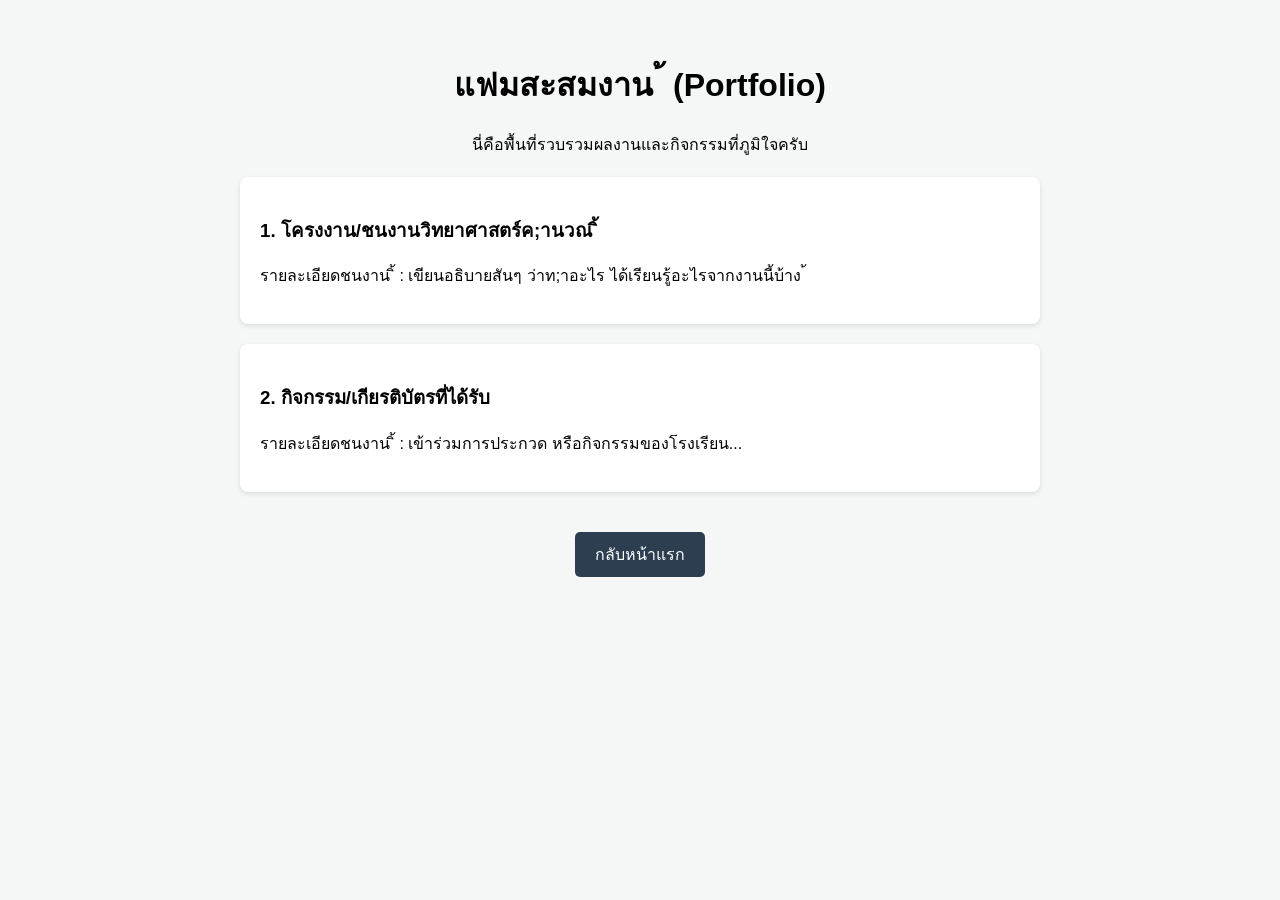
==== portfolio.html @ aabcb5dc "Rename Portfolio.html to portfolio.html" ====
<!DOCTYPE html>
<html lang="th">
<head>
<meta charset="UTF-8">
<meta viewport="width=device-width, initial-scale=1.0">
<title>แฟมสะสมงานของฉัน ้ </title>
<style>
body { font-family: sans-serif; background-color: #f4f7f6; text-align: center;
padding: 30px; }
.container { max-width: 800px; margin: 0 auto; }
.project-card { background: white; padding: 20px; margin: 20px 0; border-radius:
8px; box-shadow: 0 2px 5px rgba(0,0,0,0.1); text-align: left; }
.btn { display: inline-block; background: #2c3e50; color: white; padding: 10px
20px; text-decoration: none; border-radius: 5px; margin-top: 20px; }
</style>
</head>
<body>
<div class="container">
<h1> แฟมสะสมงาน ้ (Portfolio)</h1>
<p>นี่คือพื้นที่รวบรวมผลงานและกิจกรรมที่ภูมิใจครับ</p>
<!-- กล่องผลงานชนที่ ้ิ 1 -->
<div class="project-card">
<h3>1. โครงงาน/ชนงานวิทยาศาสตร์ค;านวณ ิ้ </h3>
<p>รายละเอียดชนงาน ิ้ : เขียนอธิบายสันๆ ว่าท;าอะไร ได้เรียนรู้อะไรจากงานนี้บ้าง ้ </p>
</div>
<!-- กล่องผลงานชนที่ ้ิ 2 -->
<div class="project-card">
<h3>2. กิจกรรม/เกียรติบัตรที่ได้รับ</h3>
<p>รายละเอียดชนงาน ิ้ : เข้าร่วมการประกวด หรือกิจกรรมของโรงเรียน...</p>
</div>
<!-- ปุ่มกดกลับหน้าแรก -->
<a href="index.html" class="btn"> กลับหน้าแรก</a>
</div>
</body>
</html>
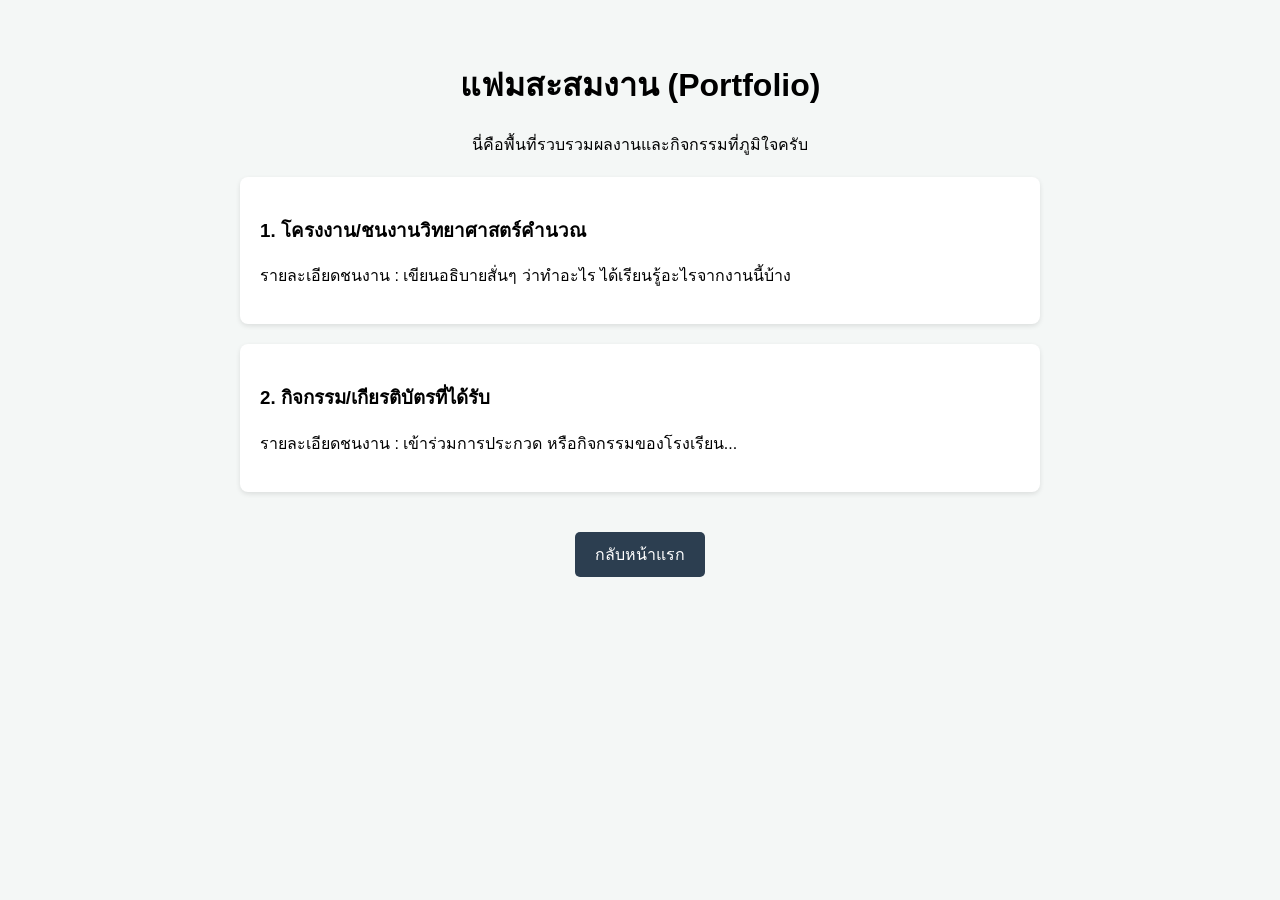
==== commit 433c23eb: "Update portfolio.html" ====
--- a/portfolio.html
+++ b/portfolio.html
@@ -3,7 +3,7 @@
 <head>
 <meta charset="UTF-8">
 <meta viewport="width=device-width, initial-scale=1.0">
-<title>แฟมสะสมงานของฉัน ้ </title>
+<title>แฟมสะสมงานของฉัน  </title>
 <style>
 body { font-family: sans-serif; background-color: #f4f7f6; text-align: center;
 padding: 30px; }
@@ -16,17 +16,17 @@
 </head>
 <body>
 <div class="container">
-<h1> แฟมสะสมงาน ้ (Portfolio)</h1>
+<h1> แฟมสะสมงาน  (Portfolio)</h1>
 <p>นี่คือพื้นที่รวบรวมผลงานและกิจกรรมที่ภูมิใจครับ</p>
 <!-- กล่องผลงานชนที่ ้ิ 1 -->
 <div class="project-card">
-<h3>1. โครงงาน/ชนงานวิทยาศาสตร์ค;านวณ ิ้ </h3>
-<p>รายละเอียดชนงาน ิ้ : เขียนอธิบายสันๆ ว่าท;าอะไร ได้เรียนรู้อะไรจากงานนี้บ้าง ้ </p>
+<h3>1. โครงงาน/ชนงานวิทยาศาสตร์คำนวณ  </h3>
+<p>รายละเอียดชนงาน  : เขียนอธิบายสั่นๆ ว่าทำอะไร ได้เรียนรู้อะไรจากงานนี้บ้าง  </p>
 </div>
 <!-- กล่องผลงานชนที่ ้ิ 2 -->
 <div class="project-card">
 <h3>2. กิจกรรม/เกียรติบัตรที่ได้รับ</h3>
-<p>รายละเอียดชนงาน ิ้ : เข้าร่วมการประกวด หรือกิจกรรมของโรงเรียน...</p>
+<p>รายละเอียดชนงาน  : เข้าร่วมการประกวด หรือกิจกรรมของโรงเรียน...</p>
 </div>
 <!-- ปุ่มกดกลับหน้าแรก -->
 <a href="index.html" class="btn"> กลับหน้าแรก</a>
